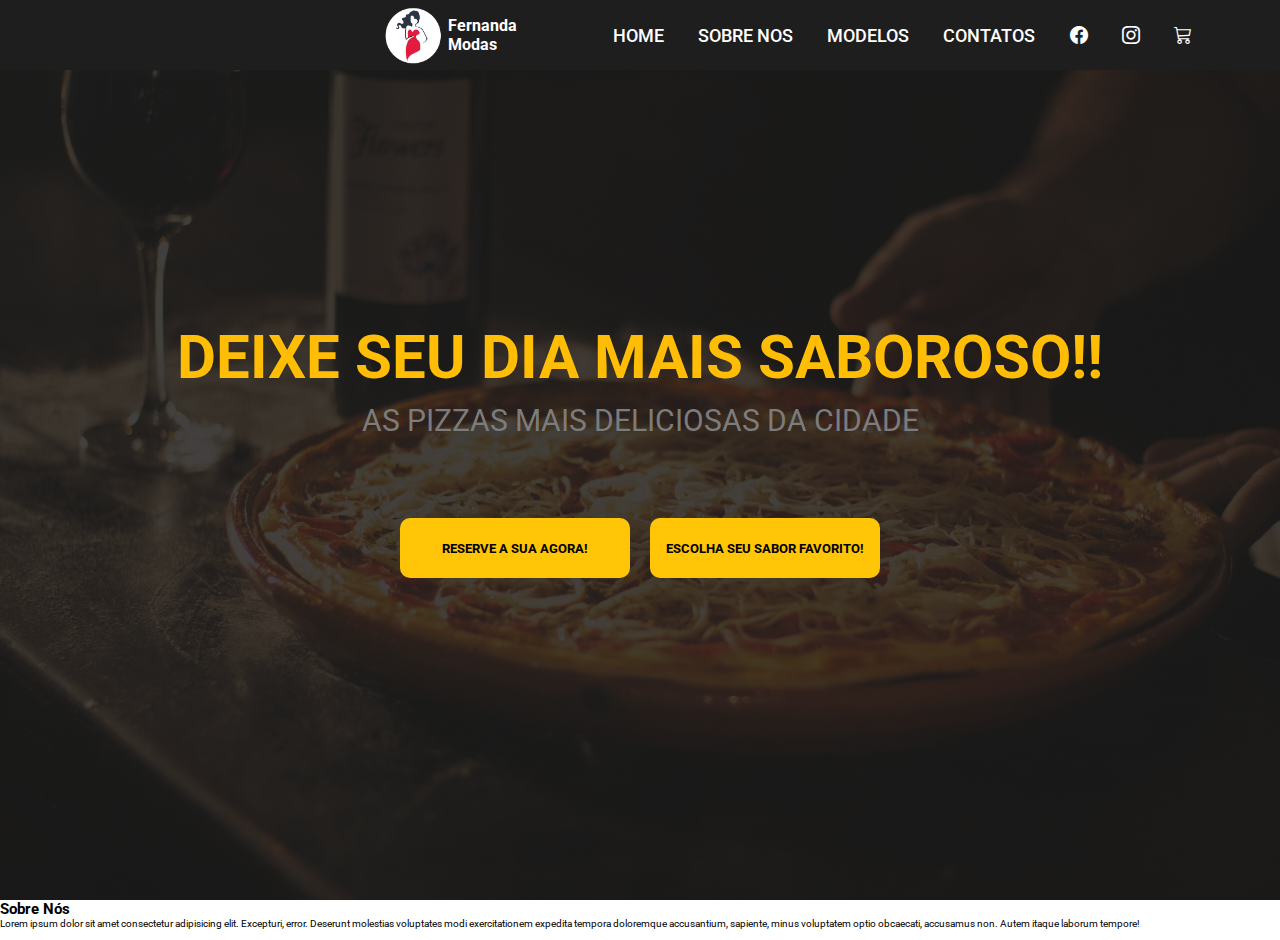
==== Landing_Page_Cardapio/index.html @ d420d0f4 "Add files via upload" ====
<!DOCTYPE html>
<html lang="en">
<head>
    <meta charset="UTF-8">
    <meta name="viewport" content="width=device-width, initial-scale=1.0">
    <link rel="stylesheet" href="./src/css/styles.css">
    <link rel="stylesheet" href="https://cdn.jsdelivr.net/npm/bootstrap-icons@1.11.3/font/bootstrap-icons.min.css">
    <link rel="shortcut icon" href="./src/image/logo moda.png" type="image/x-icon">
    <script src="./src/javascript/java.js" defer></script>
    <title>Fernanda Modas</title>
</head>
<body>
    <header class="content">
        <div class="logo">
            <img src="./src/image/logo moda.png" alt="">
            <h3>Fernanda Modas</h3>
        </div>
        <nav>
            <ul class="list-menu">
                <li><a href="#">Home</a></li>
                <li><a href="#">Sobre Nos</a></li>
                <li><a href="#">Modelos</a></li>
                <li><a href="#">Contatos</a></li>
                <li><a href="#"><i class="bi bi-facebook"></i></a></li>
                <li><a href="#"><i class="bi bi-instagram"></i></a></li>
                <li><a href="#"><i class="bi bi-cart3"></i></a></li>
            </ul>
        </nav>
    </header>

    <section class="first-section">
        <div class="conteudo-principal">
            <h1>Deixe seu dia mais saboroso!!</h1>
            <h2>As pizzas mais deliciosas da cidade</h2>
            <div class="btn">
                <button class="reservar">Reserve a sua agora!</button>
                <button class="montar">Escolha seu sabor favorito!</button>
            </div>
        </div>
    </section>


    <section class="sobre-nos">
        <div class="main">
            <div class="contentsobre">
                <h2>Sobre  Nós</h2>
                <p>Lorem ipsum dolor sit amet consectetur adipisicing elit. Excepturi, error. Deserunt molestias voluptates modi exercitationem expedita tempora doloremque accusantium, sapiente, minus voluptatem optio obcaecati, accusamus non. Autem itaque laborum tempore!</p>
            </div>
            <div class="img-cozinha">
                <img src="./src/image/cozinha.jpg" alt="">
            </div>
        </div>
    </section>

</body>
</html>
---- Landing_Page_Cardapio/src/css/styles.css ----
@import url('https://fonts.googleapis.com/css2?family=Roboto:wght@300;500;900&display=swap');

*{
    margin: 0;
    padding: 0;
    box-sizing: border-box;
    list-style: none;
    border: none;
    text-decoration: none;
    font-family: 'Roboto', sans-serif;
}

html{
    width: 100vw;
    height: 100vh;
    font-size: 62.5%;
    overflow-x:hidden ;
}

/*menu*/

.content{
    width: 100vw;
    height: 70px;
    display: flex;
    justify-content: space-around;
    align-items: center;
    background-color: #1f1e1f;
    position: fixed;
    padding-left: 30rem;
}

.logo{
    width: 70px;
    height: auto;
    cursor: pointer;
    display: flex;
    align-items: center;
}


.logo h3{
    color: #fff;
    font-size: 1.6rem;
}

.logo img{
    width: 100%;
    height: 100%;
}

.content .list-menu{
    width: 600px;
    display: flex;
    align-items: center;
    justify-content: space-between;
}

.content .list-menu li a {
    padding: 3rem 1rem 2rem 1rem;
    color: #fff;
    font-size: 1.8rem;
    text-transform: uppercase;
    font-weight: 500;
    transition: all .3s ease-in;
}


.content .list-menu li a:hover{
    background-color: #333333;
    border-bottom: 4px solid #ffc506;
    color: #ffbd06;
}



/*First-Section*/


.first-section{
    height: 100vh;
    background-image: linear-gradient(rgba(29,29,29,0.8), rgba(29, 29, 29, 0.788)), url(../image/fundopizza.jpg);
    background-position: center center;
    background-size: cover;
    background-repeat: no-repeat;
    background-position-y: 50px;
    width: 100vw;
    display: flex;
    flex-direction: column;
    justify-content: center;
    align-items: center;
}

.first-section .conteudo-principal{
    display: flex;
    flex-direction: column;
    align-items: center;
    justify-content: center;
}

.first-section h1{
    color: #ffbd06;
    font-size: 6rem;
    text-transform: uppercase;
    margin-bottom: 1rem;
}


.first-section h2{
    color: #7c7c7c;
    font-size: 3rem;
    font-weight: 400;
    text-transform: uppercase;
    margin-bottom: 3rem;
}

.btn{
    width: 480px;
    display: flex;
    justify-content: space-between;
}

.btn button{
    width: 230px;
    height: 60px;
    cursor: pointer;
    text-transform: uppercase;
    background-color: #ffc506;
    border-radius: 10px;
    color: #000;
    font-weight: 700;
    margin-top: 5rem;
    transition: all 400ms ease-in;
}

.btn button:hover{
    border: 1px solid #ffc506;
    background-color: transparent;
    color: #ffbd06;
}
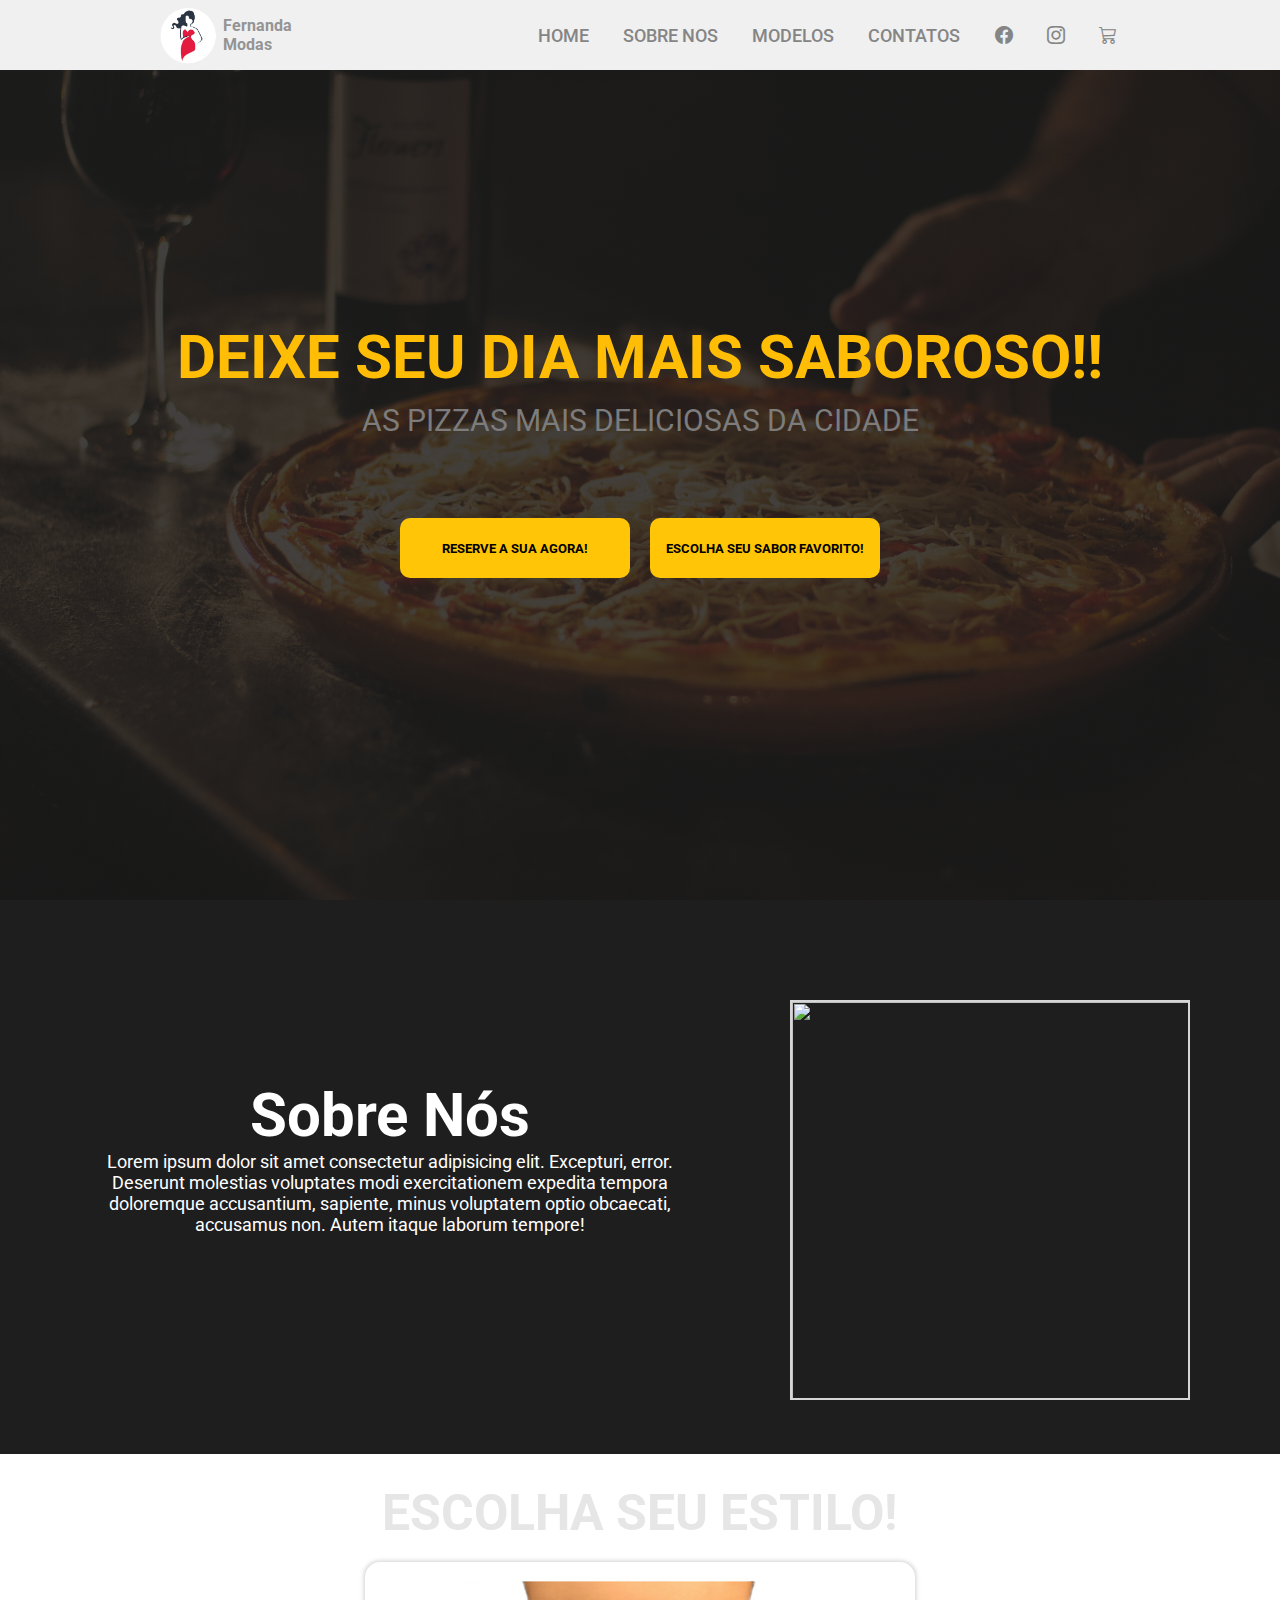
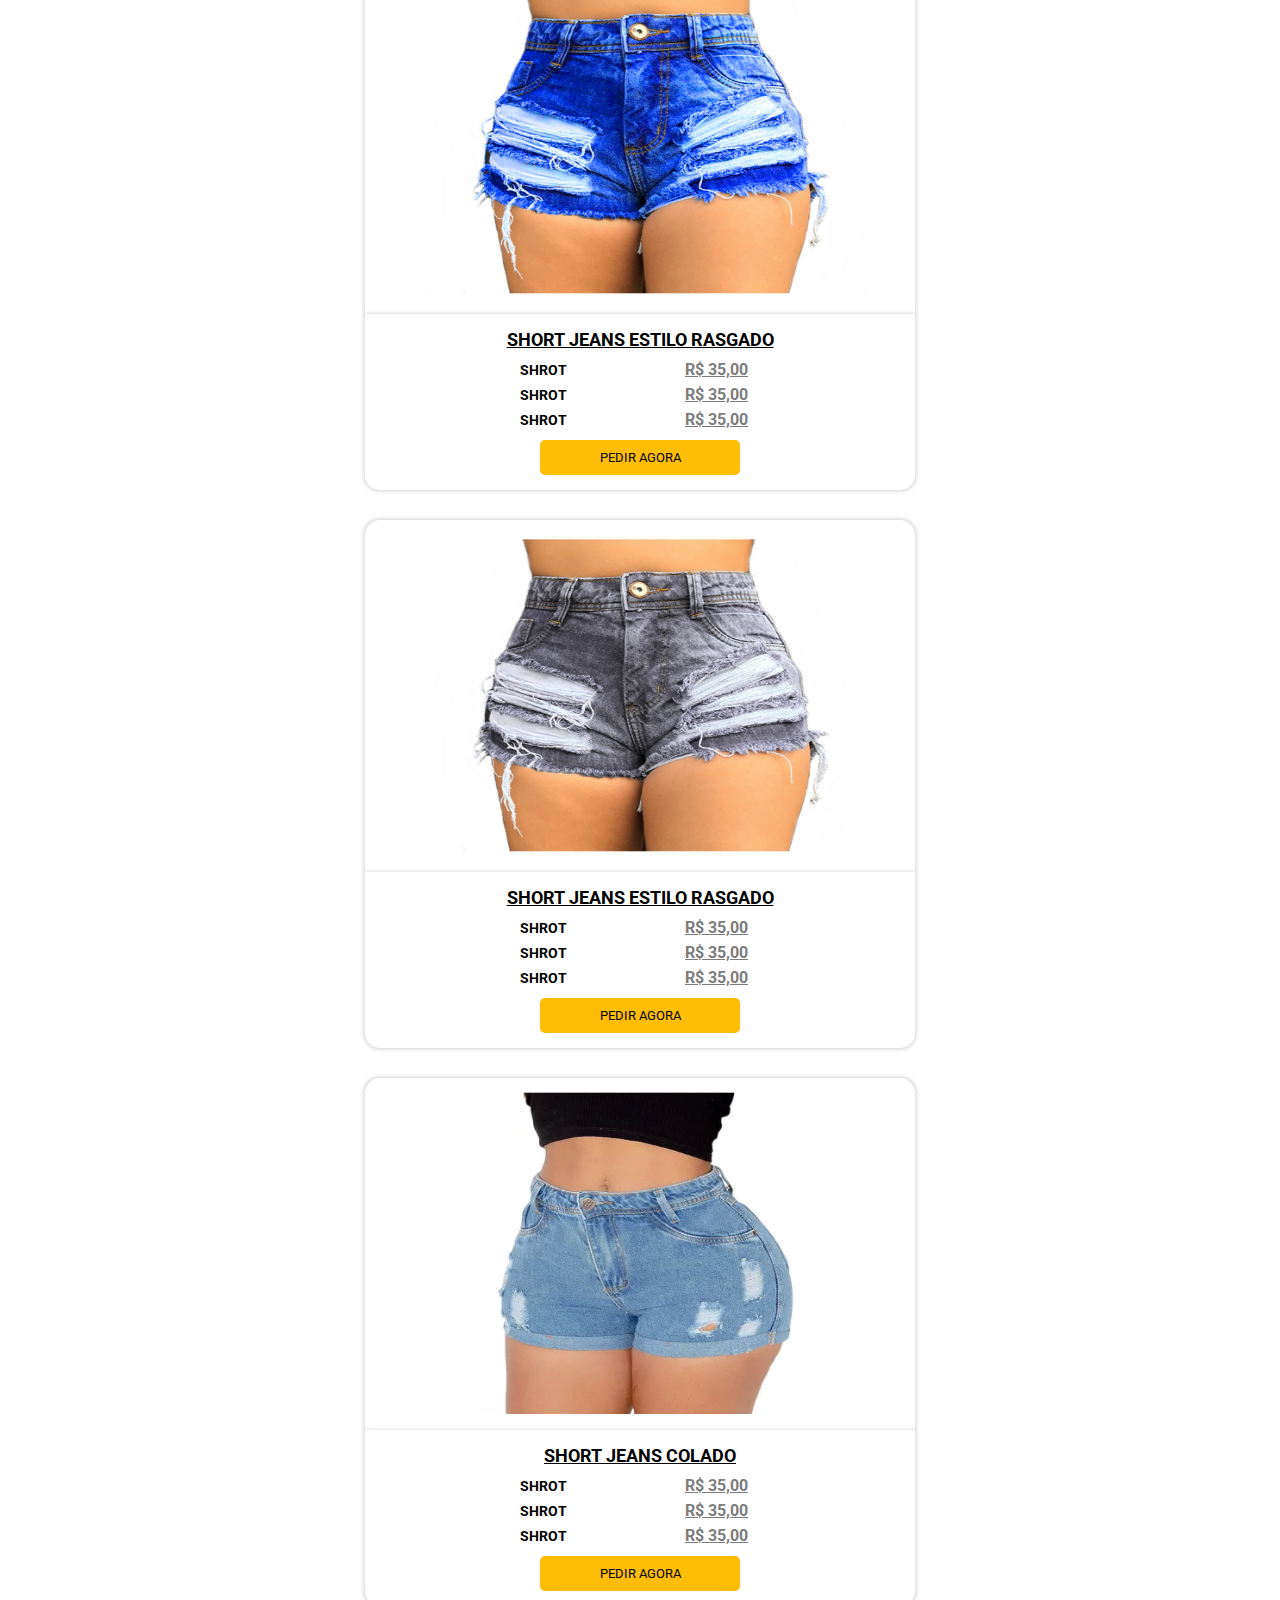
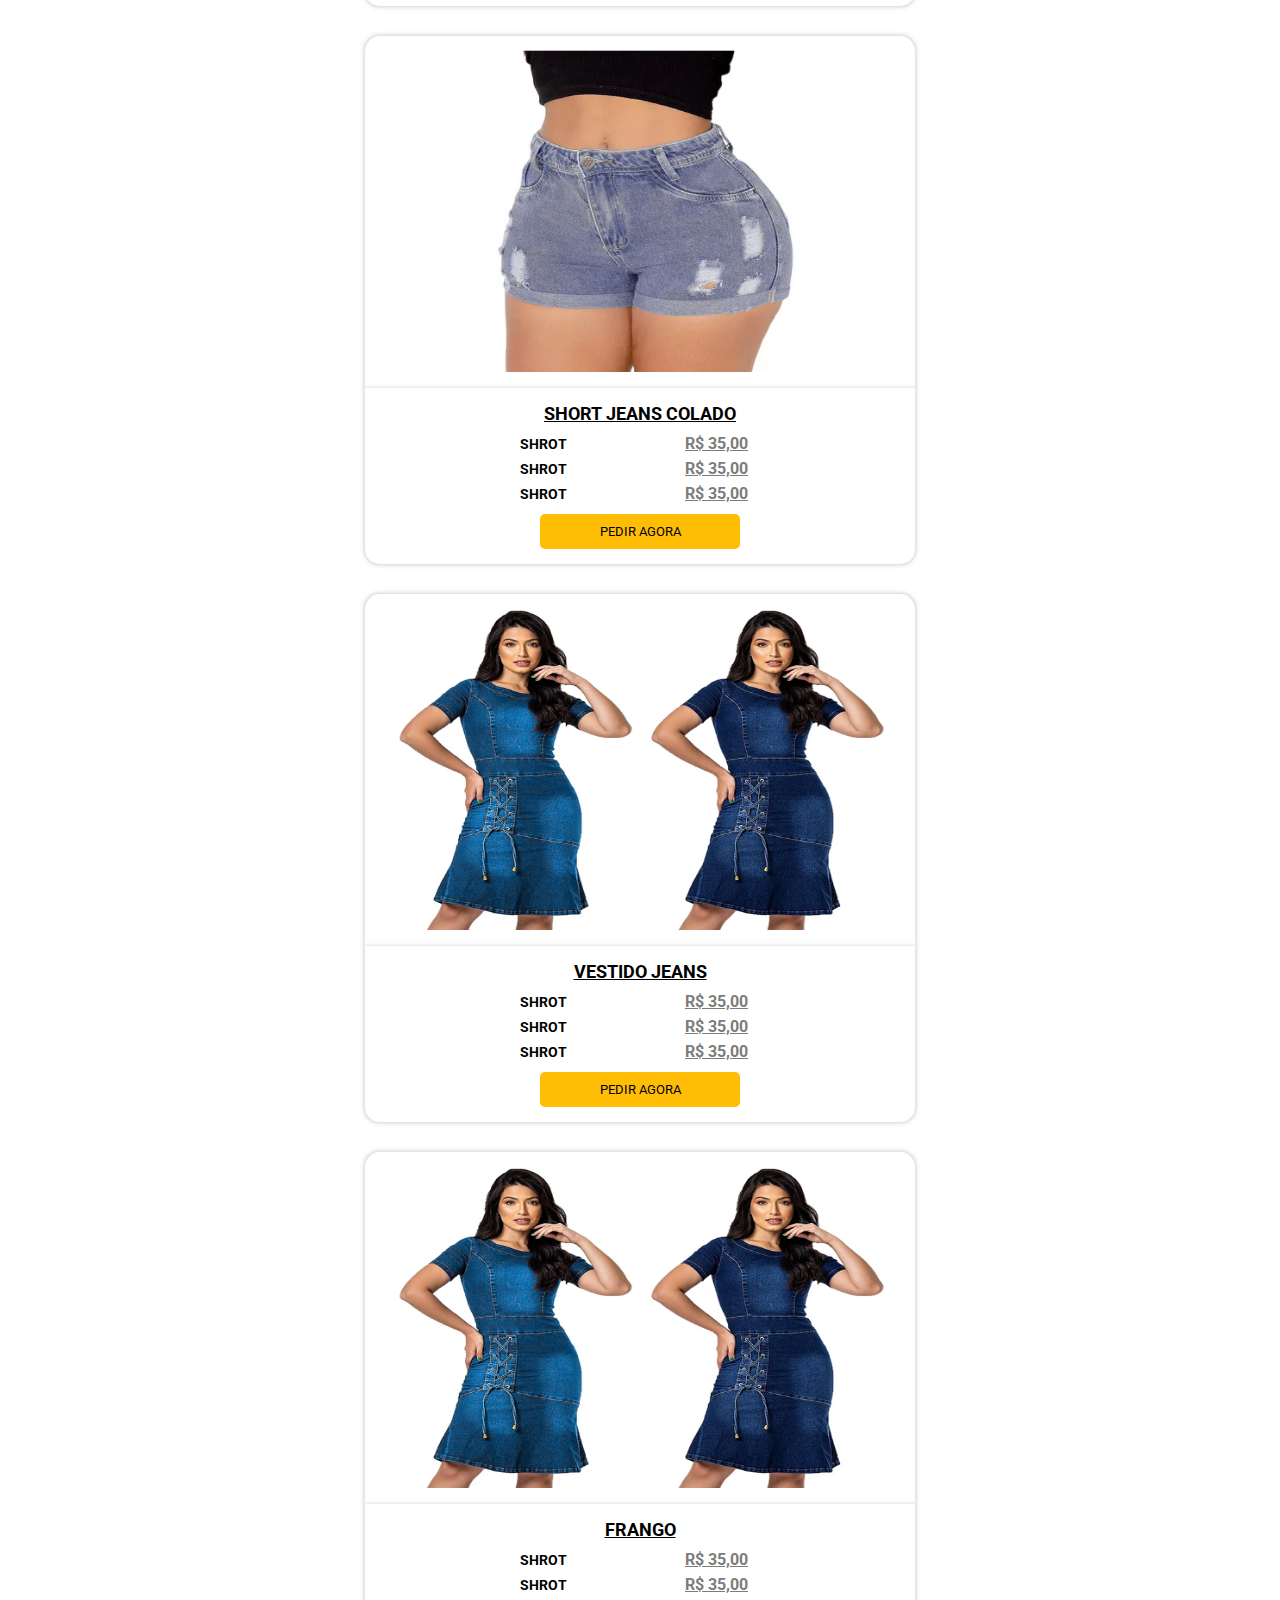
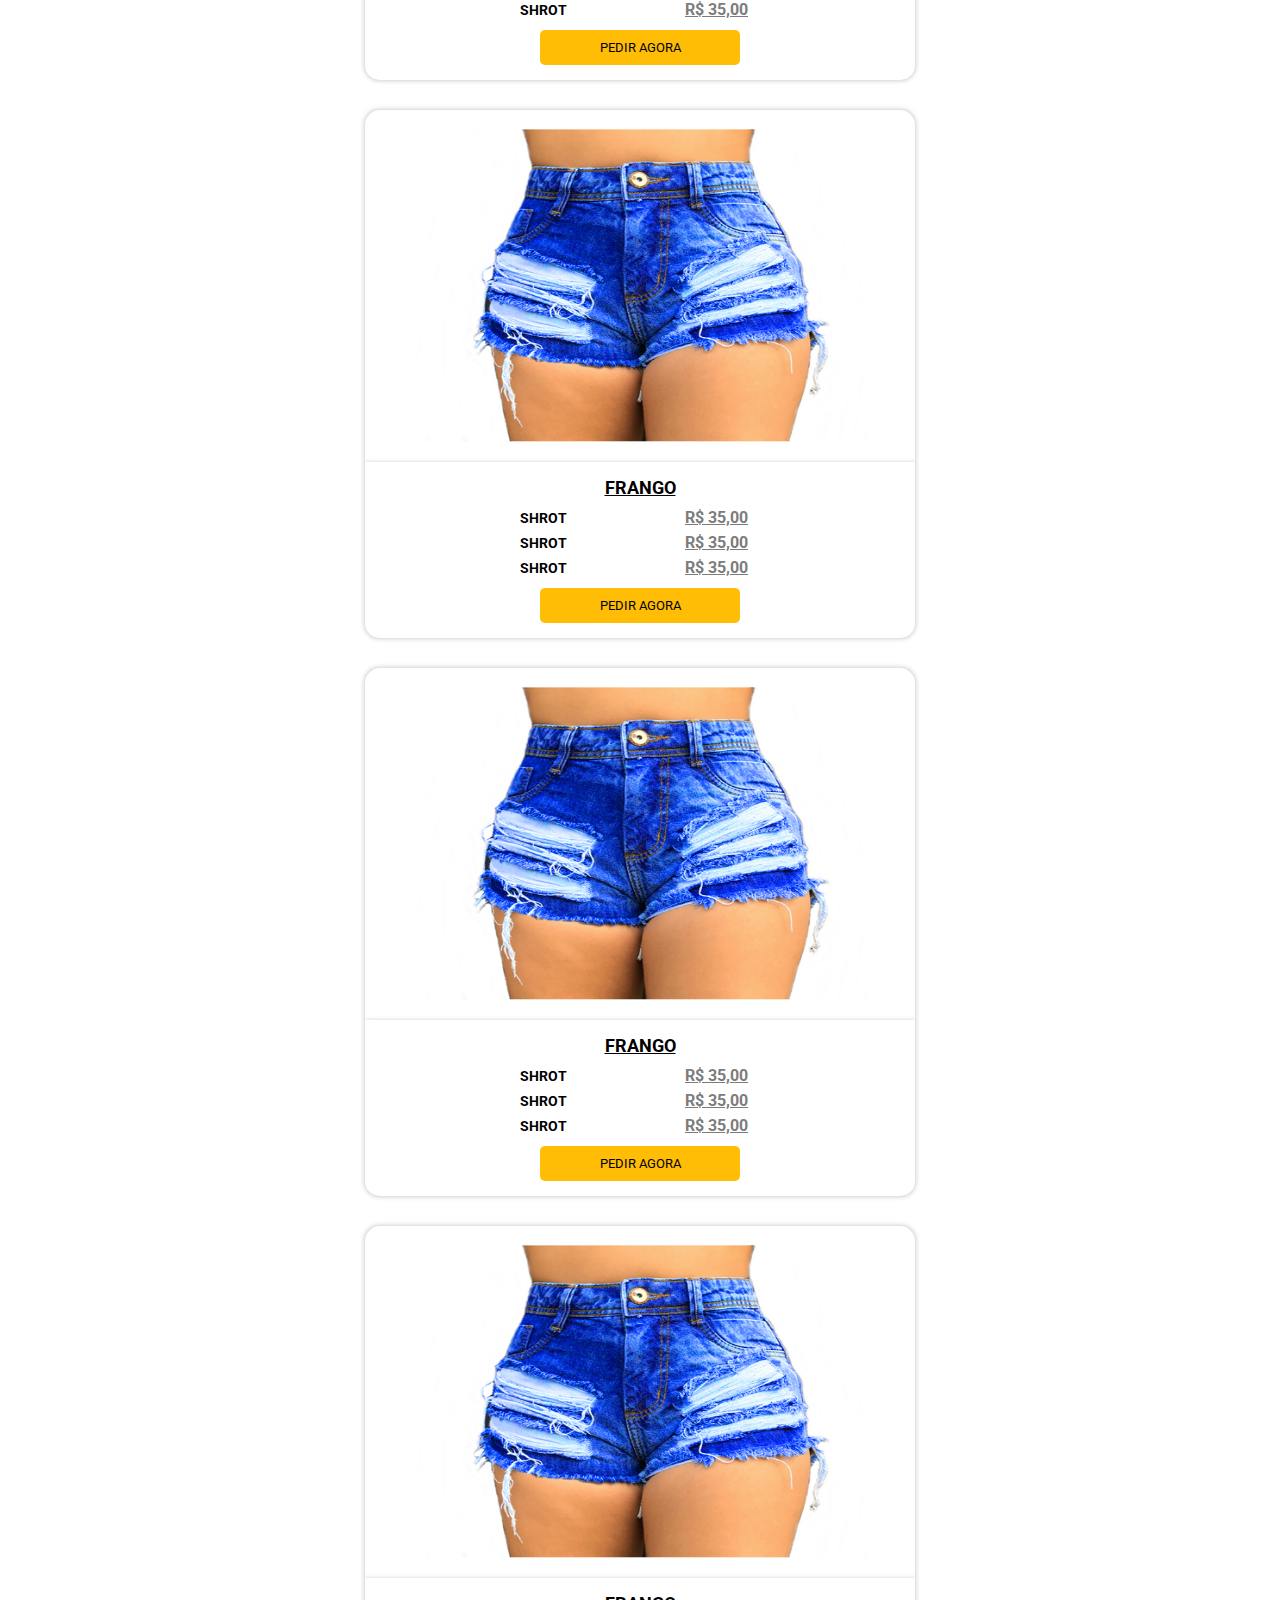
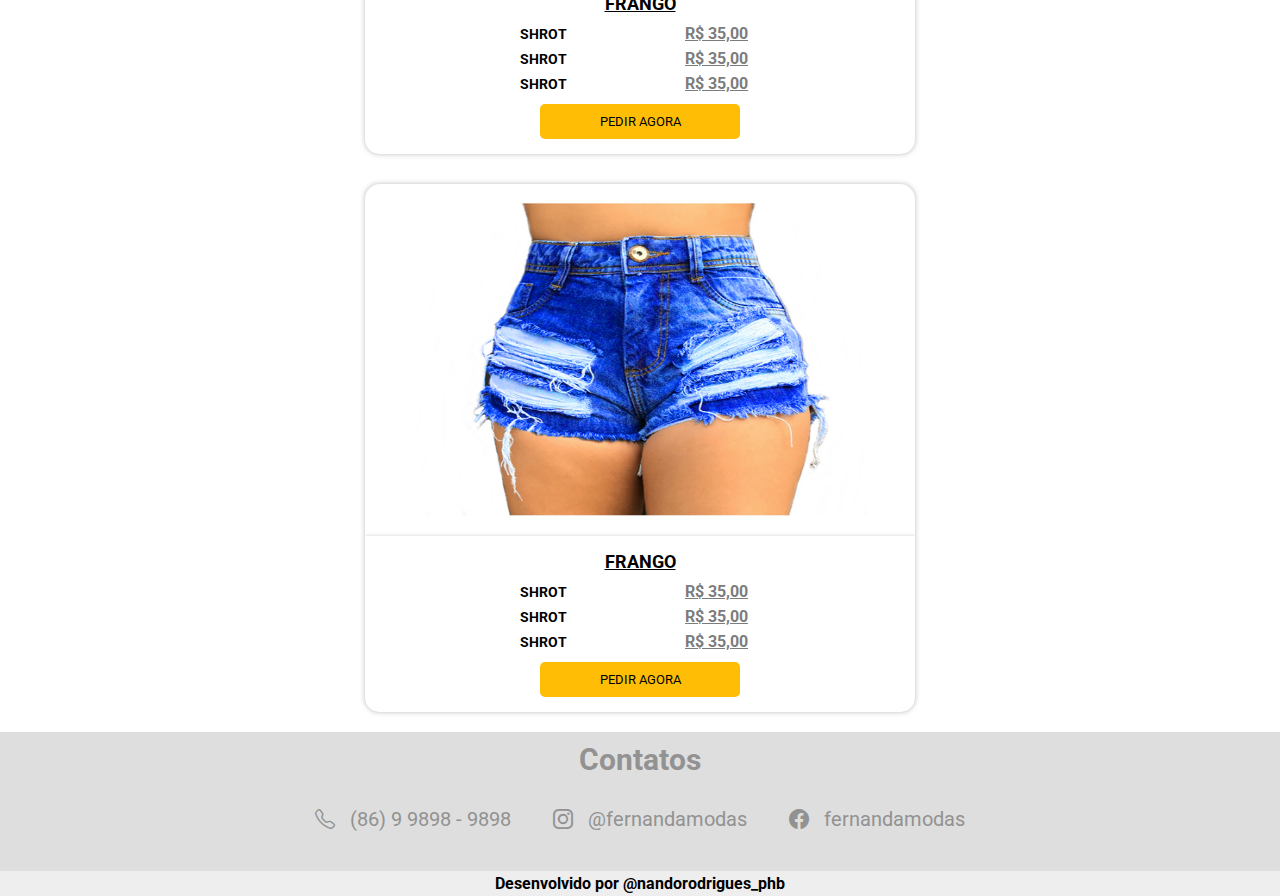
==== commit a31d417d: "Add files via upload" ====
--- a/Landing_Page_Cardapio/index.html
+++ b/Landing_Page_Cardapio/index.html
@@ -52,5 +52,144 @@
         </div>
     </section>
 
+
+    <section class="cardapio" id="cardapio">
+        <h2>Escolha seu estilo!</h2>
+        <div class="itens-cardapio">
+            <div >
+                <img src="./src/image/sensacao-removebg-preview.png" alt="">
+                <div class="informacoes">
+                    <h3>Short Jeans Estilo rasgado</h3>
+                    <h4>Shrot<span>R$ 35,00</span></h4>
+                    <h4>Shrot<span>R$ 35,00</span></h4>
+                    <h4>Shrot<span>R$ 35,00</span></h4>
+                    <button class="pedir">Pedir Agora</button>
+                </div>
+            </div>
+
+            <div >
+                <img src="./src/image/sensacao-removebg-preview2 copy.png" alt="">
+                <div class="informacoes">
+                    <h3>Short Jeans Estilo rasgado</h3>
+                    <h4>Shrot<span>R$ 35,00</span></h4>
+                    <h4>Shrot<span>R$ 35,00</span></h4>
+                    <h4>Shrot<span>R$ 35,00</span></h4>
+                    <button class="pedir">Pedir Agora</button>
+                </div>
+            </div>
+
+            <div >
+                <img src="./src/image/sensacao-removebg-preview3.png" alt="">
+                <div class="informacoes">
+                    <h3>Short Jeans colado</h3>
+                    <h4>Shrot<span>R$ 35,00</span></h4>
+                    <h4>Shrot<span>R$ 35,00</span></h4>
+                    <h4>Shrot<span>R$ 35,00</span></h4>
+                    <button class="pedir">Pedir Agora</button>
+                </div>
+            </div>
+
+            <div>
+                <img src="./src/image/sensacao-removebg-preview4.png" alt="">
+                <div class="informacoes">
+                    <h3>Short Jeans colado</h3>
+                    <h4>Shrot<span>R$ 35,00</span></h4>
+                    <h4>Shrot<span>R$ 35,00</span></h4>
+                    <h4>Shrot<span>R$ 35,00</span></h4>
+                    <button class="pedir">Pedir Agora</button>
+                </div>
+            </div>
+
+            <div >
+                <img src="./src/image/sensacao-removebg-preview5.png" alt="">
+                <div class="informacoes">
+                    <h3>Vestido Jeans</h3>
+                    <h4>Shrot<span>R$ 35,00</span></h4>
+                    <h4>Shrot<span>R$ 35,00</span></h4>
+                    <h4>Shrot<span>R$ 35,00</span></h4>
+                    <button class="pedir">Pedir Agora</button>
+                </div>
+            </div>
+
+            <div >
+                <img src="./src/image/sensacao-removebg-preview5.png" alt="">
+                <div class="informacoes">
+                    <h3>Frango</h3>
+                    <h4>Shrot<span>R$ 35,00</span></h4>
+                    <h4>Shrot<span>R$ 35,00</span></h4>
+                    <h4>Shrot<span>R$ 35,00</span></h4>
+                    <button class="pedir">Pedir Agora</button>
+                </div>
+            </div>
+
+            <div class="Frango">
+                <img src="./src/image/sensacao-removebg-preview.png" alt="">
+                <div class="informacoes">
+                    <h3>Frango</h3>
+                    <h4>Shrot<span>R$ 35,00</span></h4>
+                    <h4>Shrot<span>R$ 35,00</span></h4>
+                    <h4>Shrot<span>R$ 35,00</span></h4>
+                    <button class="pedir">Pedir Agora</button>
+                </div>
+            </div>
+
+            <div >
+                <img src="./src/image/sensacao-removebg-preview.png" alt="">
+                <div class="informacoes">
+                    <h3>Frango</h3>
+                    <h4>Shrot<span>R$ 35,00</span></h4>
+                    <h4>Shrot<span>R$ 35,00</span></h4>
+                    <h4>Shrot<span>R$ 35,00</span></h4>
+                    <button class="pedir">Pedir Agora</button>
+                </div>
+            </div>
+
+            <div >
+                <img src="./src/image/sensacao-removebg-preview.png" alt="">
+                <div class="informacoes">
+                    <h3>Frango</h3>
+                    <h4>Shrot<span>R$ 35,00</span></h4>
+                    <h4>Shrot<span>R$ 35,00</span></h4>
+                    <h4>Shrot<span>R$ 35,00</span></h4>
+                    <button class="pedir">Pedir Agora</button>
+                </div>
+            </div>
+
+            <div >
+                <img src="./src/image/sensacao-removebg-preview.png" alt="">
+                <div class="informacoes">
+                    <h3>Frango</h3>
+                    <h4>Shrot<span>R$ 35,00</span></h4>
+                    <h4>Shrot<span>R$ 35,00</span></h4>
+                    <h4>Shrot<span>R$ 35,00</span></h4>
+                    <button class="pedir">Pedir Agora</button>
+                </div>
+            </div>
+        </div>
+    </section>
+
+    <section class="contatos" id="contatos">
+        <h3>Contatos</h3>
+        <div class="contatos-secao">
+            <div>
+                <i class="bi bi-telephone"></i>
+                <span>(86) 9 9898 - 9898</span>
+            </div>
+            <div>
+                <i class="bi bi-instagram"></i>
+                <span>@fernandamodas</span>
+            </div>
+            <div>
+                <i class="bi bi-facebook"></i>
+                <span>fernandamodas</span>
+            </div>
+        </div>
+
+    </section>
+
+    <footer>
+        <h4>Desenvolvido por @nandorodrigues_phb</h4>
+    </footer>
+
 </body>
 </html>--- a/Landing_Page_Cardapio/src/css/styles.css
+++ b/Landing_Page_Cardapio/src/css/styles.css
@@ -25,9 +25,8 @@
     display: flex;
     justify-content: space-around;
     align-items: center;
-    background-color: #1f1e1f;
+    background-color: #f0f0f0;
     position: fixed;
-    padding-left: 30rem;
 }
 
 .logo{
@@ -40,7 +39,7 @@
 
 
 .logo h3{
-    color: #fff;
+    color: #949494;
     font-size: 1.6rem;
 }
 
@@ -58,7 +57,7 @@
 
 .content .list-menu li a {
     padding: 3rem 1rem 2rem 1rem;
-    color: #fff;
+    color: #858585;
     font-size: 1.8rem;
     text-transform: uppercase;
     font-weight: 500;
@@ -73,10 +72,7 @@
 }
 
 
-
 /*First-Section*/
-
-
 .first-section{
     height: 100vh;
     background-image: linear-gradient(rgba(29,29,29,0.8), rgba(29, 29, 29, 0.788)), url(../image/fundopizza.jpg);
@@ -140,5 +136,201 @@
 }
 
 
-
-
+/*sobrenos*/
+
+.sobre-nos{
+    background-color: #1f1e1f;
+    width: 100%;
+    padding-bottom: 5rem;
+    color: #fff;
+    align-items: center;
+    display: flex;
+    justify-content: center;
+}
+
+.sobre-nos img{
+    width: 400px;
+    height: 400px;
+    margin-top: 10rem;
+    margin-left: 10rem;
+    border: 2px solid #d6d6d6;
+}
+
+.main{
+    display: flex;
+    justify-content: space-between;
+}
+
+.contentsobre{
+    display: flex;
+    flex-direction: column;
+    align-items: center;
+    justify-content: center;
+}
+
+.contentsobre h2{
+    font-size: 6rem;
+    margin-top: 1rem;
+}
+
+.contentsobre p{
+    font-size: 1.8rem;
+    text-align: center;
+    width: 600px;
+}
+
+/*Fotos de Modelos*/
+
+.cardapio{
+    width: 100vw;
+    display: flex;
+    flex-direction: column;
+    align-items: center;
+    justify-content: center;
+    background-color: rgba(255, 255, 255, 0.8);
+}
+
+.cardapio h2{
+    font-size: 5rem;
+    color: #e6e6e6;
+    text-transform: uppercase;
+    padding-top: 3rem;
+}
+
+.itens-cardapio{
+    width: 80%;
+    margin-top: 2rem;
+    margin-bottom: 2rem;
+    display: grid;
+    grid-template-columns: repeat(auto-fit, minmax(250px, 550px));
+    justify-content: center;
+    align-items: center;
+    gap: 30px;
+}
+
+
+.itens-cardapio .informacoes{
+    background-color: #ffffff;
+    border: none;
+    border-radius: 0px;
+    display: flex;
+    flex-direction: column;
+    align-items: center;
+    justify-content: center;
+    padding: 1.5rem;
+   
+}
+
+.itens-cardapio img{
+    width: 100%;
+    height: 300px;
+}
+
+.itens-cardapio .informacoes h3{
+    font-size: 1.8rem;
+    text-transform: uppercase;
+    margin-bottom: 1rem;
+    text-decoration: underline;
+}
+
+.itens-cardapio .informacoes h4{
+    font-size: 1.4rem;
+    text-transform: uppercase;
+    margin-bottom: 0.6rem;
+    display: grid;
+    justify-content: center;
+    align-items: center;
+    grid-template-columns: 150px 150px;
+    margin-left: 6rem;
+}
+
+.itens-cardapio .informacoes h4 span{
+    font-size: 1.6rem;
+    color: #7c7c7c;
+    margin-left: 1.5rem;
+    text-decoration: underline;
+}
+
+.itens-cardapio img{
+    width: 100%;
+    height: 350px;
+}
+
+.itens-cardapio div{
+    border-radius: 15px;
+    background-color: #ffffff;
+    box-shadow: 0px 0px 4px .5px #a6a6a686;
+    overflow: hidden;
+}
+
+.itens-cardapio .informacoes .pedir{
+    width: 200px;
+    height: 35px;
+    margin-top: 0.5rem;
+    background-color: #ffbd06;
+    text-transform: uppercase;
+    border-radius: 5px;
+    cursor: pointer;
+    color: #000;
+    transition:  all 150ms ease-in;
+}
+
+.itens-cardapio .informacoes .pedir:hover{
+    background-color: #d3d3d3;
+    color: #fff;
+}
+
+
+/*contaots*/
+
+.contatos{
+    width: 100%;
+    background-color: #dedede;
+    display: flex;
+    flex-direction: column;
+    justify-content: center;
+    align-items: center;
+    font-size: 1.8rem;
+    color: #929292;
+    padding-bottom: 4rem;
+}
+
+.contatos h3{
+    padding-top: 10px;
+    font-size: 3rem;
+    margin-bottom: 3rem;
+}
+
+.contatos-secao{
+    width: 650px;
+    display: flex;
+    justify-content: space-between;
+    font-size: 2rem;
+}
+
+.contatos-secao i {
+    margin-right: 1rem;
+
+}
+
+.contatos-secao div{
+    cursor: pointer;
+    transition:  all 150ms ease-in;
+}
+
+.contatos-secao div:hover{
+    color: #ffbd06;
+}
+
+footer{
+    height: 25px;
+    background-color: #eeeeee;
+    color: #000000;
+    font-size: 1.6rem;
+    display: flex;
+    align-items: center;
+    justify-content: center;
+    font-family: sans-serif;
+    font-weight: 100;
+}
+
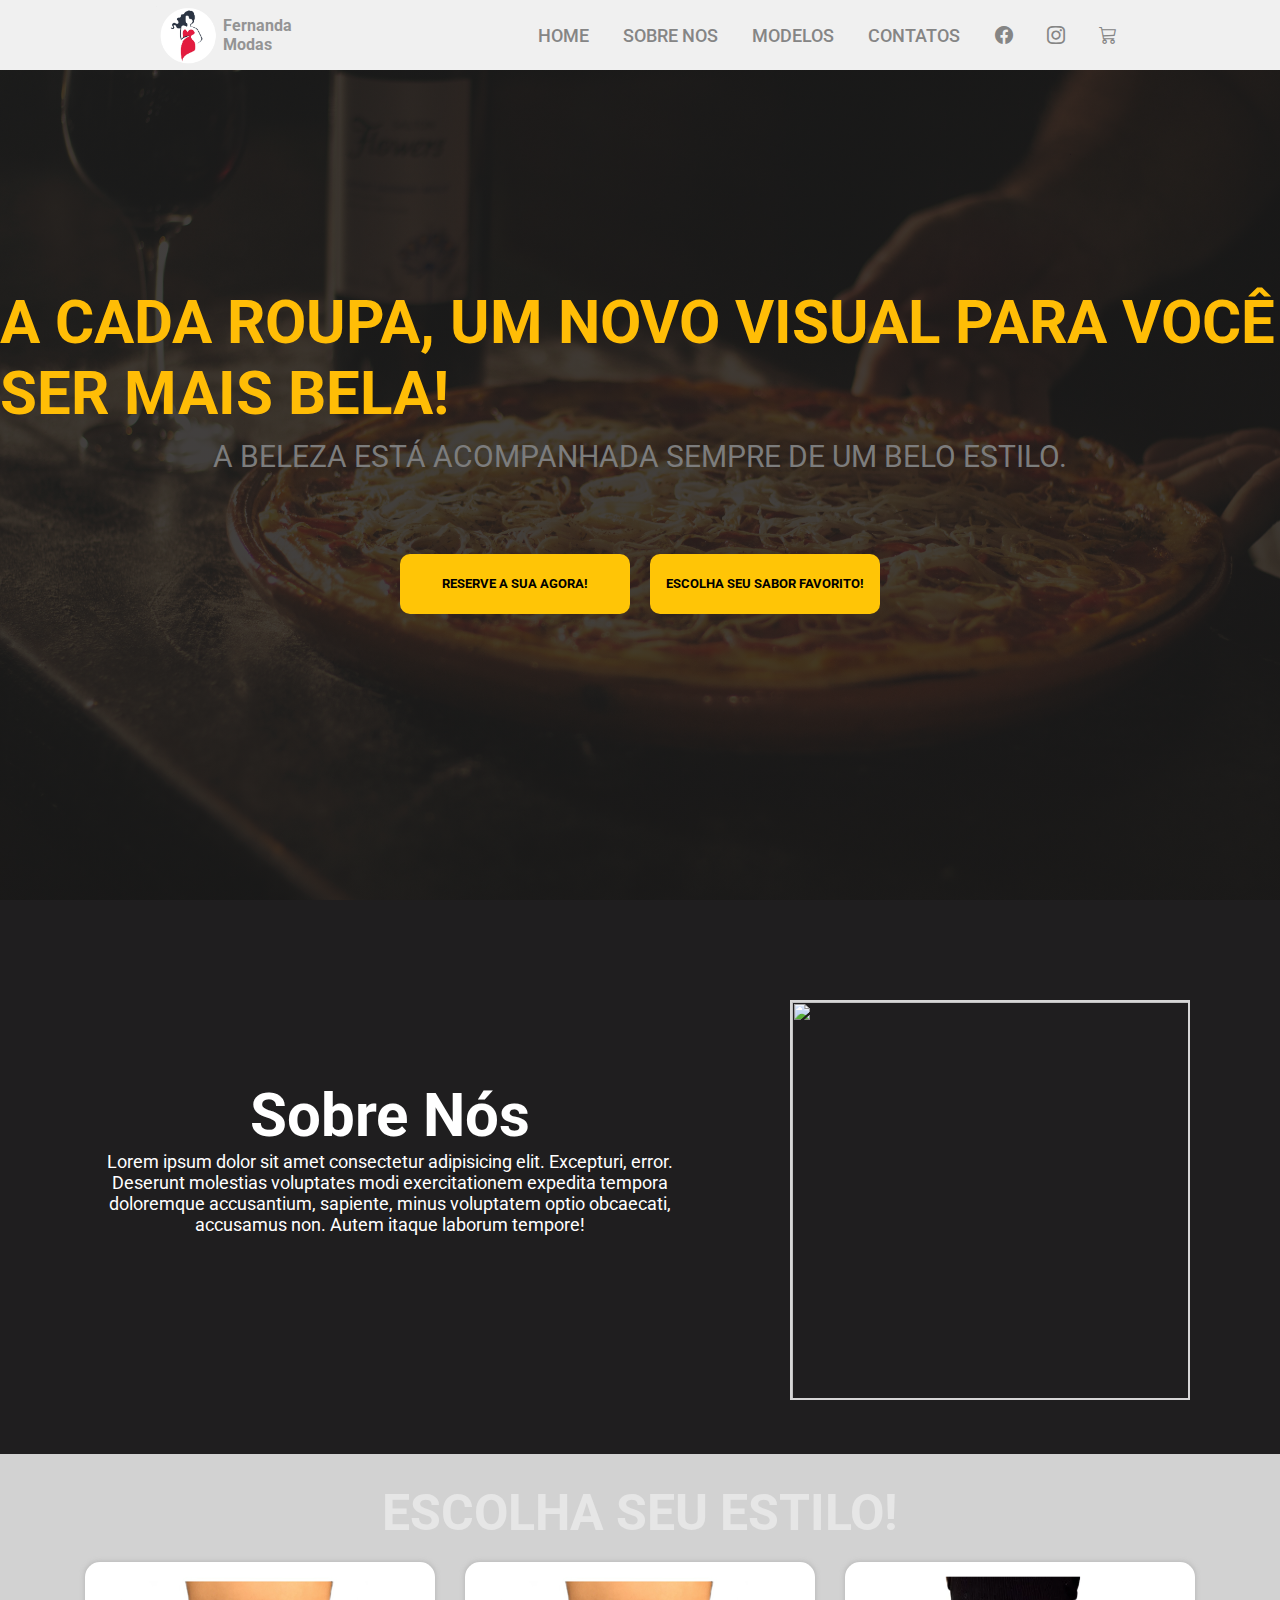
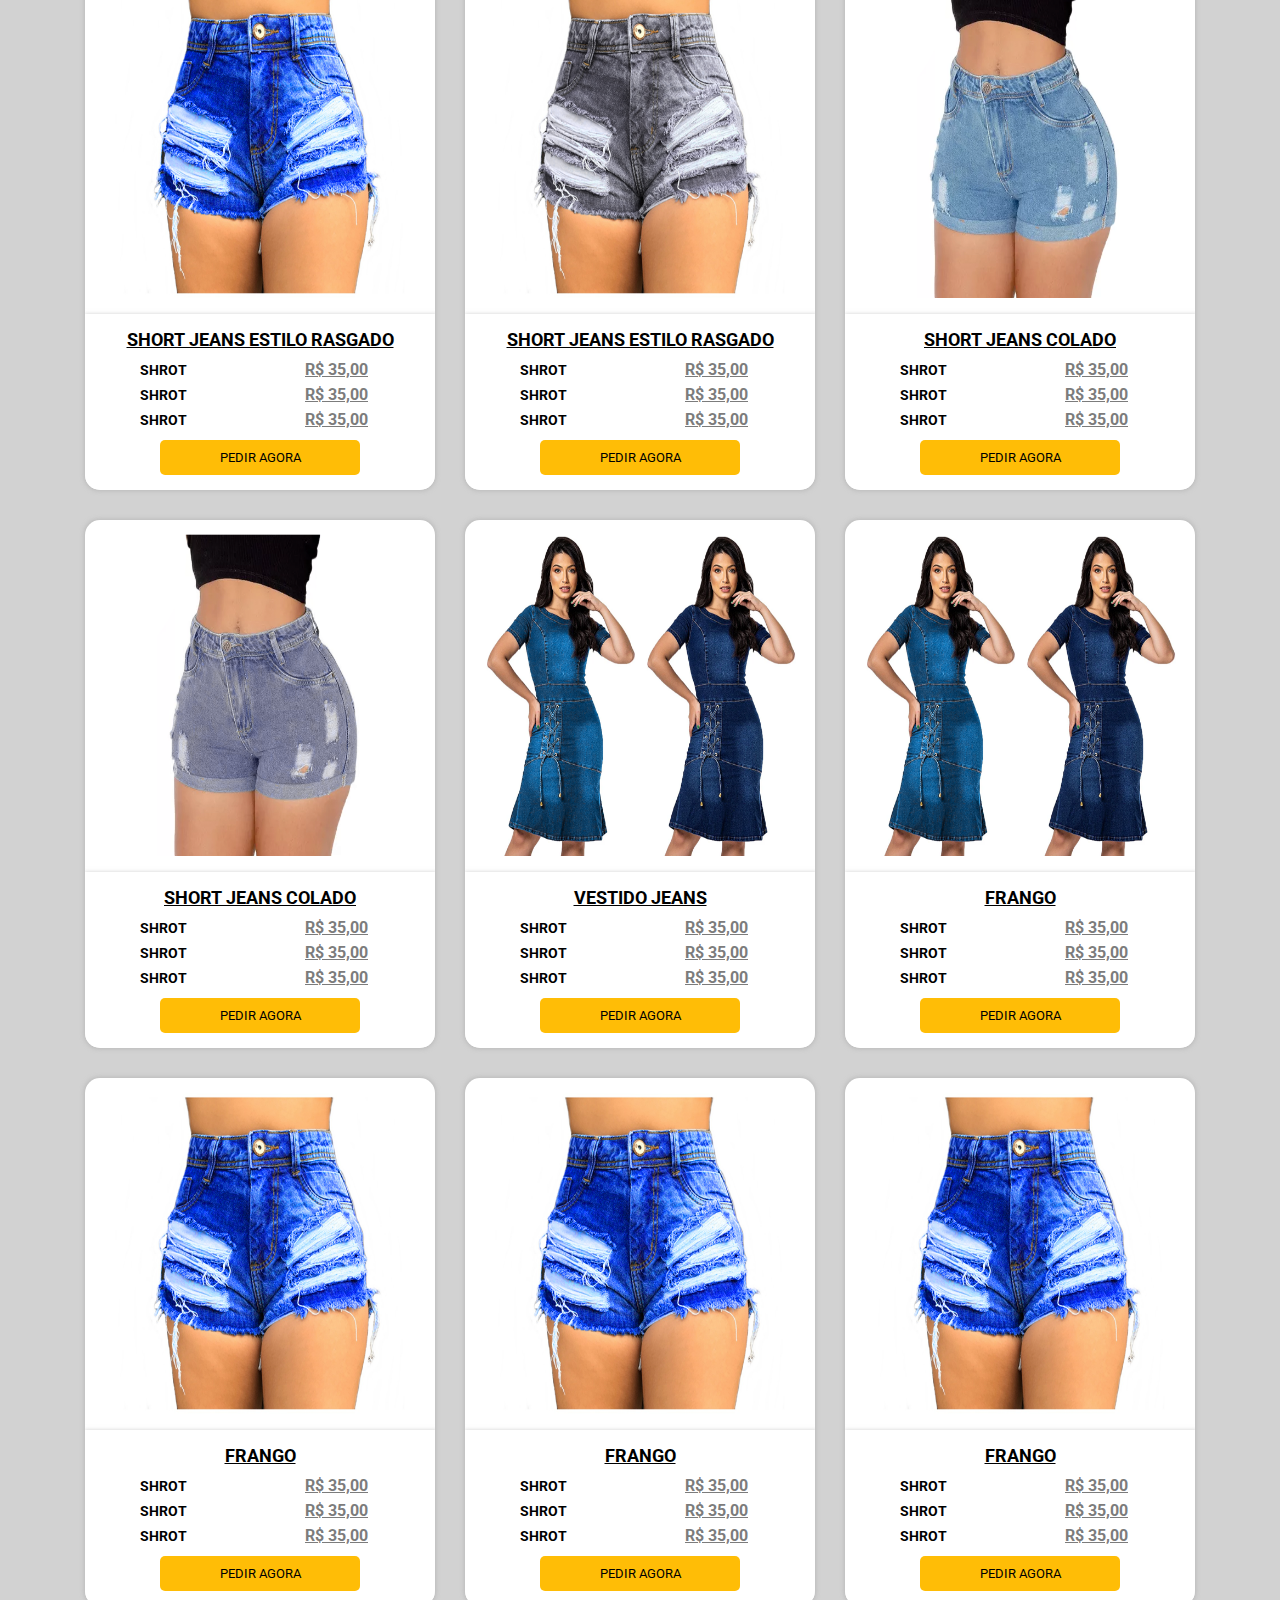
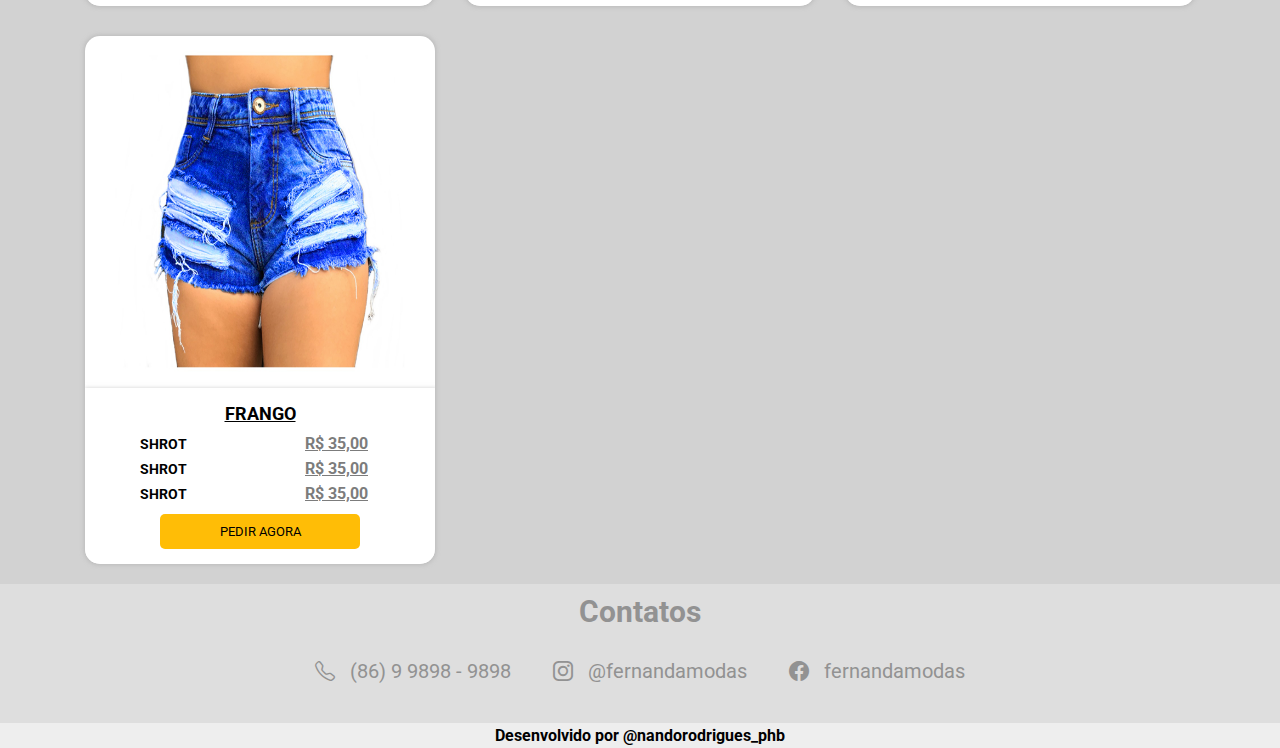
==== commit 20bfaa85: "Add files via upload" ====
--- a/Landing_Page_Cardapio/index.html
+++ b/Landing_Page_Cardapio/index.html
@@ -17,21 +17,26 @@
         </div>
         <nav>
             <ul class="list-menu">
-                <li><a href="#">Home</a></li>
-                <li><a href="#">Sobre Nos</a></li>
-                <li><a href="#">Modelos</a></li>
-                <li><a href="#">Contatos</a></li>
+                <li><a href="index.html">Home</a></li>
+                <li><a href="#sobre-nos">Sobre Nos</a></li>
+                <li><a href="#modelos">Modelos</a></li>
+                <li><a href="#contatos">Contatos</a></li>
                 <li><a href="#"><i class="bi bi-facebook"></i></a></li>
                 <li><a href="#"><i class="bi bi-instagram"></i></a></li>
                 <li><a href="#"><i class="bi bi-cart3"></i></a></li>
             </ul>
         </nav>
+        <div class="toggle">
+            <div class="one"></div>
+            <div class="two"></div>
+            <div class="three"></div>
+        </div>
     </header>
 
     <section class="first-section">
         <div class="conteudo-principal">
-            <h1>Deixe seu dia mais saboroso!!</h1>
-            <h2>As pizzas mais deliciosas da cidade</h2>
+            <h1>A cada roupa, um novo visual para você ser mais bela!</h1>
+            <h2>A beleza está acompanhada sempre de um belo estilo.</h2>
             <div class="btn">
                 <button class="reservar">Reserve a sua agora!</button>
                 <button class="montar">Escolha seu sabor favorito!</button>
@@ -40,7 +45,7 @@
     </section>
 
 
-    <section class="sobre-nos">
+    <section class="sobre-nos" id="sobre-nos">
         <div class="main">
             <div class="contentsobre">
                 <h2>Sobre  Nós</h2>
@@ -56,7 +61,7 @@
     <section class="cardapio" id="cardapio">
         <h2>Escolha seu estilo!</h2>
         <div class="itens-cardapio">
-            <div >
+            <div id="modelos" >
                 <img src="./src/image/sensacao-removebg-preview.png" alt="">
                 <div class="informacoes">
                     <h3>Short Jeans Estilo rasgado</h3>
--- a/Landing_Page_Cardapio/src/css/styles.css
+++ b/Landing_Page_Cardapio/src/css/styles.css
@@ -10,11 +10,17 @@
     font-family: 'Roboto', sans-serif;
 }
 
+.toggle{
+    display: none;
+}
+
 html{
     width: 100vw;
     height: 100vh;
     font-size: 62.5%;
     overflow-x:hidden ;
+    scroll-behavior: smooth;
+    background-color: #1f1e1f;
 }
 
 /*menu*/
@@ -198,11 +204,11 @@
 }
 
 .itens-cardapio{
-    width: 80%;
+    width: 90%;
     margin-top: 2rem;
     margin-bottom: 2rem;
     display: grid;
-    grid-template-columns: repeat(auto-fit, minmax(250px, 550px));
+    grid-template-columns: repeat(auto-fit, minmax(150px, 350px));
     justify-content: center;
     align-items: center;
     gap: 30px;
@@ -334,3 +340,257 @@
     font-weight: 100;
 }
 
+/*RESPONSIVIDADE*/
+
+
+@media (max-width: 1200px) {
+
+.main{
+    display: block;
+}
+
+.toggle{
+    display: block;
+}
+
+
+.content{
+    flex-direction: column;
+    justify-content: center;
+    align-items: center;
+    height: 12%;
+    padding-left: 0;
+}
+
+.sobre-nos img{
+    width: 600px;
+    margin-left: -2px;
+}
+
+}
+
+
+@media (max-width: 992px){
+
+
+html{
+    font-size: 50%;
+}
+
+}
+
+@media (max-width: 768px){
+    html{
+        font-size: 45%;
+    }
+
+    .content{
+        display: flex;
+        flex-direction: row;
+        justify-content: space-between;
+        padding: 0px 40px;
+    }
+
+    .content .list-menu{
+        display: none;
+    }
+
+    .one, .two, .three{
+        width: 80%;
+        height: 2px;
+        background-color: #ffffff;
+        margin: 6px auto;
+        transition-duration: 0.5s;
+    }
+
+    .toggle{
+        width: 30px;
+        height: 30px;
+    }
+
+    .content.on{
+        position: fixed;
+        top: 0;
+        left: 0;
+        bottom: 0;
+        width: 100vw;
+        height: 100vh;
+        background-color: rgba(32, 32, 32, 0.8);
+        z-index: 10;
+        display: flex;
+        justify-content: center;
+        align-items: center;
+
+    }
+
+    .content.on .logo{
+        display: none;
+    }
+
+    .content.on .toggle{
+        position: absolute;
+        right: 40px;
+        top: 30px;
+    }
+
+    .content.on .list-menu{
+        display: block;
+    }
+
+    .content.on  .list-menu li{
+        display: flex;
+        justify-content: center;
+    }
+
+    .content.on .list-menu li a{
+        font-size: 2.5rem;
+        display: block;
+        color: #fff;
+    }
+
+
+    .content.on .toggle .two{
+        opacity: 0;
+
+    }
+
+    .content.on  .toggle .one{
+        transform: rotate(45deg) translate(5px, 2px);
+    }
+
+    .content.on  .toggle .three{
+        transform: rotate(-45deg) translate(9px, -6px);
+    }
+
+
+    .itens-cardapio{
+        grid-template-columns: repeat(2, minmax(50px, 350px));
+    }
+
+
+    .itens-cardapio .informacoes h4{
+        margin-left: 12rem;
+    }
+
+    .contatos-secao {
+        display: block;
+        text-align: center;
+        font-size: 2rem;
+    }
+
+    .contatos-secao div{
+        margin: 1rem;
+    }
+}
+
+
+@media (max-width: 600px){
+    .conteudo-principal h1{
+        width: 500px;
+        text-align: center;
+        font-size: 4rem;
+
+    }
+
+    .conteudo-principal h2{
+        font-size: 2rem;
+    }
+
+    .itens-cardapio{
+        grid-template-columns: repeat(auto-fit, minmax(50px, 350px));
+    }
+
+    .sobre-nos img{
+        width: 400px;
+        height: 250px;
+        margin-left: 10px;
+    }
+
+    .sobre-nos p{
+        text-align: center;
+        width: 400px;
+    }
+
+    .contatos-secao {
+        width: 300px;
+    }
+}
+    @media(max-width: 500px){
+        .btn{
+            flex-direction: column;
+            justify-content: center;
+            align-items: center;
+        }
+
+        .btn button{
+            font-size: 3rem;
+            width: 100%;
+        }
+
+        .conteudo-principal h1{
+            width: 350px;
+            font-size: 3rem;
+            text-align: center;
+        }
+
+        .conteudo-principal h2{
+            width: 200px;
+            font-size: 2rem;
+            text-align: center;
+        }
+    }
+
+@media (max-width: 395px){
+
+.sobre-nos img{
+            width: 250px;
+            height: auto;
+            margin-left: 10px;
+        }
+
+.contentsobre p{
+    text-align: center;
+    width: 250px;
+}
+
+.itens-cardapio{
+    width: 95%;
+    justify-content: center;
+    grid-template-columns: repeat(auto-fit, minmax(50px, 350px));
+}
+
+.itens-cardapio img{
+    width: 80%;
+    height: auto;
+}
+
+.itens-cardapio div{
+    display: flex;
+    flex-direction: column;
+    justify-content: center;
+    align-items: center;
+}
+
+.itens-cardapio .informacoes{
+    width: 100%;
+    height: 150px;
+}
+
+.itens-cardapio .informacoes h4{
+    grid-template-columns: 93px 150px;
+}
+
+.itens-cardapio .informacoes .pedir{
+    width: 100%;
+    font-size: 1.5rem;
+}
+
+.btn button{
+    width: 350px;
+}
+
+}
+
+
+
+
